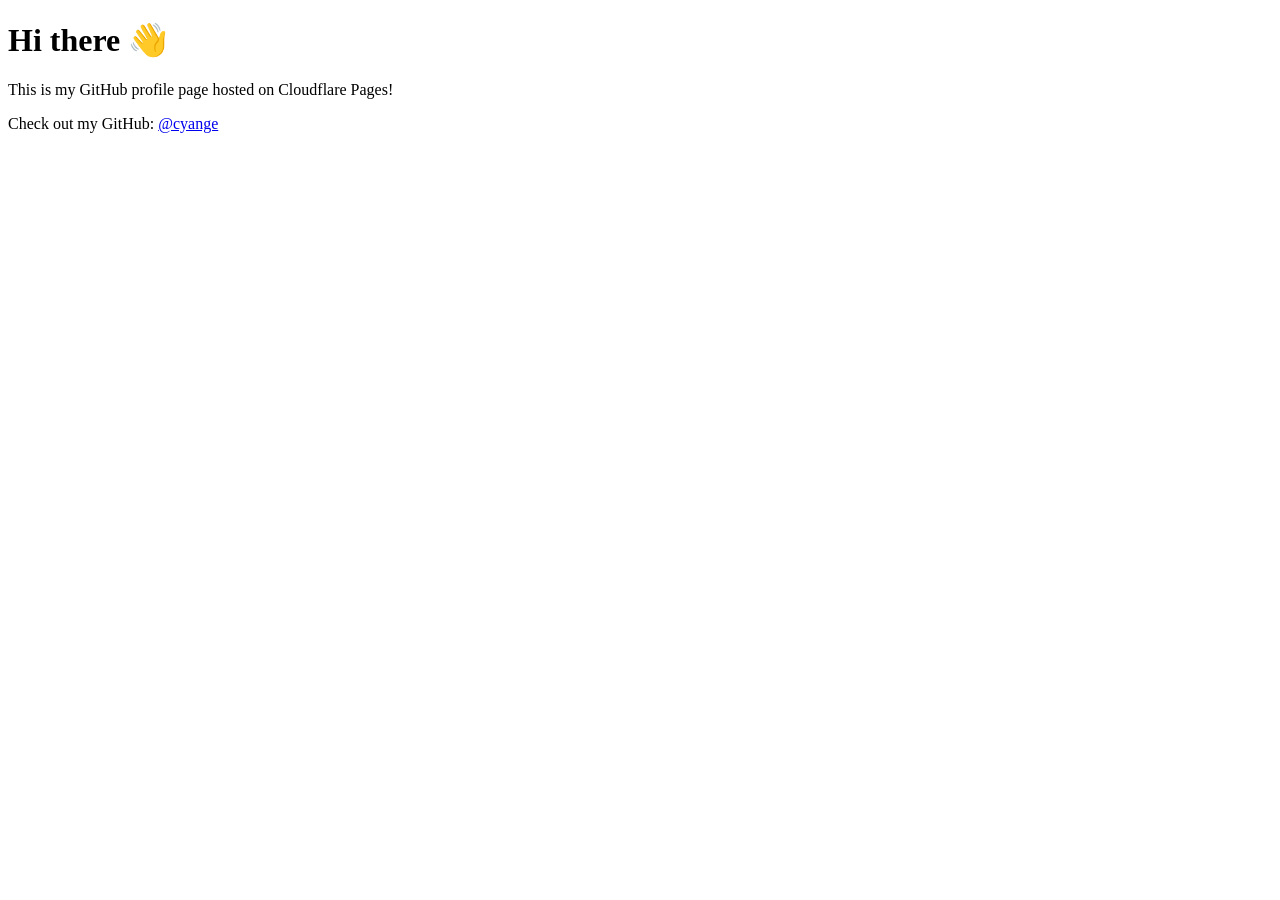
==== index.html @ 029161d6 "Add initial index.html for GitHub profile page" ====
<!DOCTYPE html>
<html>
<head>
    <title>My GitHub Profile</title>
    <meta charset="UTF-8">
</head>
<body>
    <h1>Hi there 👋</h1>
    <p>This is my GitHub profile page hosted on Cloudflare Pages!</p>
    <p>Check out my GitHub: <a href="https://github.com/cyange">@cyange</a></p>
</body>
</html>
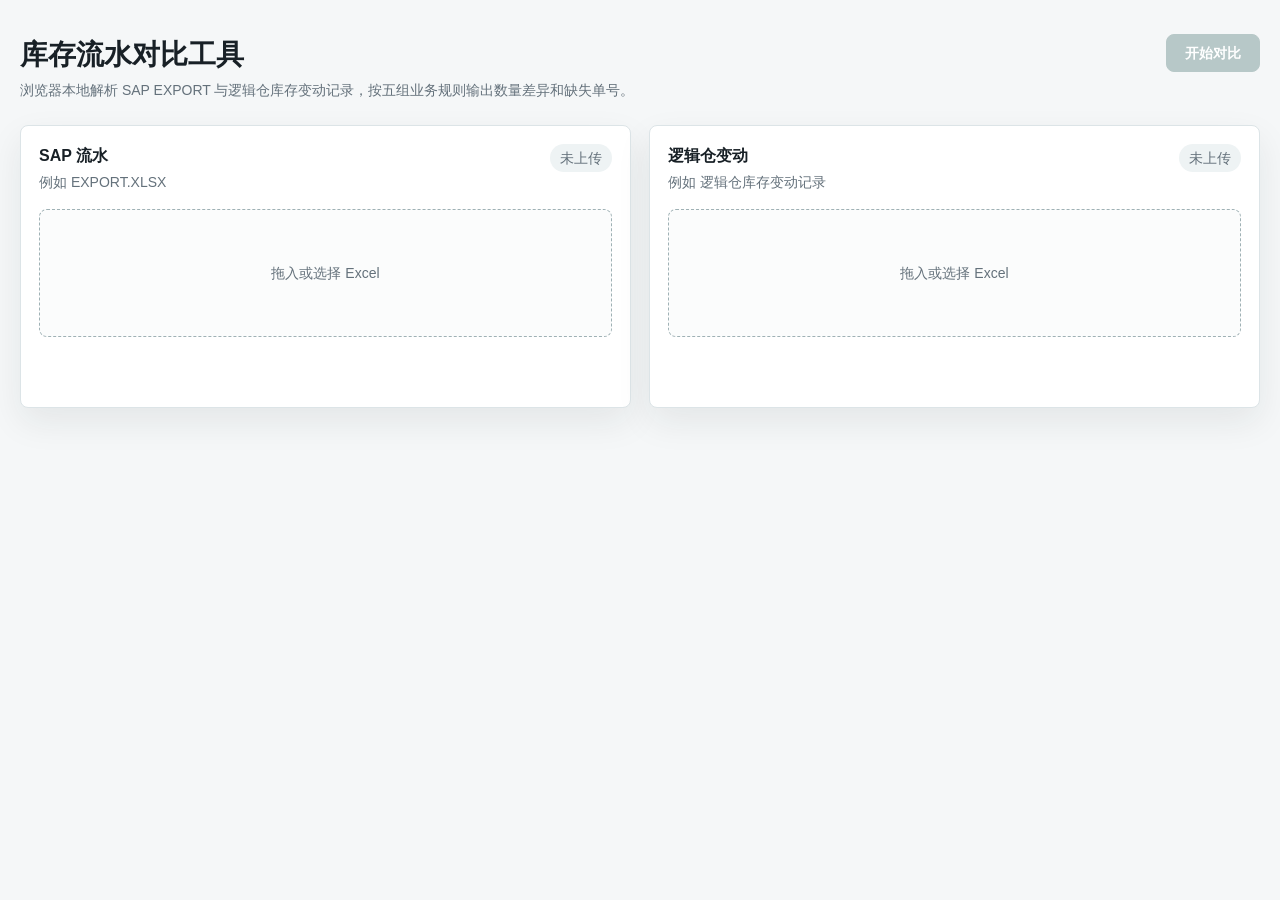
==== commit 44dd11c1: "Add root static files for Pages deployment" ====
--- a/index.html
+++ b/index.html
@@ -1,12 +1,77 @@
-<!DOCTYPE html>
-<html>
-<head>
-    <title>My GitHub Profile</title>
-    <meta charset="UTF-8">
-</head>
-<body>
-    <h1>Hi there 👋</h1>
-    <p>This is my GitHub profile page hosted on Cloudflare Pages!</p>
-    <p>Check out my GitHub: <a href="https://github.com/cyange">@cyange</a></p>
-</body>
+<!doctype html>
+<html lang="zh-CN">
+  <head>
+    <meta charset="utf-8" />
+    <meta name="viewport" content="width=device-width, initial-scale=1" />
+    <title>库存流水对比工具</title>
+    <link rel="stylesheet" href="styles.css" />
+  </head>
+  <body>
+    <main class="app-shell">
+      <header class="topbar">
+        <div>
+          <h1>库存流水对比工具</h1>
+          <p>浏览器本地解析 SAP EXPORT 与逻辑仓库存变动记录，按五组业务规则输出数量差异和缺失单号。</p>
+        </div>
+        <button class="primary" id="compareButton" disabled>开始对比</button>
+      </header>
+
+      <section class="upload-grid">
+        <article class="upload-panel" data-side="sap">
+          <div class="panel-heading">
+            <div>
+              <h2>SAP 流水</h2>
+              <p>例如 EXPORT.XLSX</p>
+            </div>
+            <span class="status-pill" id="sapStatus">未上传</span>
+          </div>
+          <label class="dropzone" for="sapFile">
+            <input id="sapFile" type="file" accept=".xlsx,.xlsm,.xltx,.xltm" />
+            <span>拖入或选择 Excel</span>
+          </label>
+          <div class="file-meta" id="sapMeta"></div>
+          <div class="mapping" id="sapMapping"></div>
+        </article>
+
+        <article class="upload-panel" data-side="logic">
+          <div class="panel-heading">
+            <div>
+              <h2>逻辑仓变动</h2>
+              <p>例如 逻辑仓库存变动记录</p>
+            </div>
+            <span class="status-pill" id="logicStatus">未上传</span>
+          </div>
+          <label class="dropzone" for="logicFile">
+            <input id="logicFile" type="file" accept=".xlsx,.xlsm,.xltx,.xltm" />
+            <span>拖入或选择 Excel</span>
+          </label>
+          <div class="file-meta" id="logicMeta"></div>
+          <div class="mapping" id="logicMapping"></div>
+        </article>
+      </section>
+
+      <section class="results" id="results" hidden>
+        <div class="metrics" id="metrics"></div>
+        <div class="tabs" role="tablist">
+          <button class="tab active" data-table="group1">分组一</button>
+          <button class="tab" data-table="group2">分组二</button>
+          <button class="tab" data-table="group3">分组三</button>
+          <button class="tab" data-table="group4">分组四</button>
+          <button class="tab" data-table="group5">分组五</button>
+        </div>
+        <div class="table-toolbar">
+          <h2 id="tableTitle">分组一</h2>
+          <div class="export-actions">
+            <button class="secondary" id="downloadButton">下载当前表 CSV</button>
+            <span id="exportStatus" class="export-status"></span>
+          </div>
+        </div>
+        <div class="table-wrap">
+          <table id="resultTable"></table>
+        </div>
+      </section>
+    </main>
+    <script src="xlsx.full.min.js"></script>
+    <script src="app.js"></script>
+  </body>
 </html>
--- a/styles.css
+++ b/styles.css
@@ -0,0 +1,348 @@
+:root {
+  color-scheme: light;
+  --bg: #f5f7f8;
+  --surface: #ffffff;
+  --surface-2: #eef3f4;
+  --text: #182026;
+  --muted: #64717b;
+  --line: #dce4e7;
+  --accent: #0b7f77;
+  --accent-strong: #075f59;
+  --danger: #b42318;
+  --warning: #a15c07;
+  --shadow: 0 14px 35px rgba(24, 32, 38, 0.08);
+}
+
+* {
+  box-sizing: border-box;
+}
+
+body {
+  margin: 0;
+  background: var(--bg);
+  color: var(--text);
+  font: 14px/1.5 -apple-system, BlinkMacSystemFont, "Segoe UI", sans-serif;
+}
+
+button,
+input,
+select {
+  font: inherit;
+}
+
+.app-shell {
+  width: min(1440px, calc(100vw - 40px));
+  margin: 0 auto;
+  padding: 28px 0 40px;
+}
+
+.topbar {
+  display: flex;
+  align-items: flex-start;
+  justify-content: space-between;
+  gap: 24px;
+  padding: 6px 0 24px;
+}
+
+h1,
+h2,
+p {
+  margin: 0;
+}
+
+h1 {
+  font-size: 28px;
+  font-weight: 760;
+  letter-spacing: 0;
+}
+
+h2 {
+  font-size: 16px;
+  font-weight: 720;
+  letter-spacing: 0;
+}
+
+.topbar p,
+.panel-heading p {
+  color: var(--muted);
+  margin-top: 4px;
+}
+
+.primary,
+.secondary,
+.tab {
+  border: 1px solid var(--line);
+  border-radius: 8px;
+  cursor: pointer;
+  min-height: 38px;
+}
+
+.primary {
+  background: var(--accent);
+  border-color: var(--accent);
+  color: #fff;
+  padding: 0 18px;
+  font-weight: 700;
+}
+
+.primary:hover {
+  background: var(--accent-strong);
+}
+
+.primary:disabled {
+  background: #b7c8c8;
+  border-color: #b7c8c8;
+  cursor: not-allowed;
+}
+
+.secondary,
+.tab {
+  background: #fff;
+  color: var(--text);
+  padding: 0 12px;
+}
+
+.secondary:hover,
+.tab:hover {
+  border-color: #aebdc2;
+}
+
+.upload-grid {
+  display: grid;
+  grid-template-columns: repeat(2, minmax(0, 1fr));
+  gap: 18px;
+}
+
+.upload-panel,
+.results {
+  background: var(--surface);
+  border: 1px solid var(--line);
+  border-radius: 8px;
+  box-shadow: var(--shadow);
+}
+
+.upload-panel {
+  padding: 18px;
+}
+
+.panel-heading {
+  display: flex;
+  align-items: flex-start;
+  justify-content: space-between;
+  gap: 16px;
+}
+
+.status-pill {
+  display: inline-flex;
+  align-items: center;
+  min-height: 28px;
+  border-radius: 999px;
+  background: var(--surface-2);
+  color: var(--muted);
+  padding: 0 10px;
+  white-space: nowrap;
+}
+
+.status-pill.ready {
+  background: #dff5eb;
+  color: #17613f;
+}
+
+.status-pill.error {
+  background: #fde2df;
+  color: var(--danger);
+}
+
+.dropzone {
+  display: grid;
+  place-items: center;
+  min-height: 128px;
+  margin-top: 16px;
+  border: 1px dashed #9fb1b5;
+  border-radius: 8px;
+  background: #fbfcfc;
+  color: var(--muted);
+  cursor: pointer;
+}
+
+.dropzone:hover,
+.dropzone.dragover {
+  border-color: var(--accent);
+  color: var(--accent-strong);
+  background: #f0faf7;
+}
+
+.dropzone input {
+  display: none;
+}
+
+.file-meta {
+  min-height: 28px;
+  color: var(--muted);
+  margin: 12px 0 4px;
+}
+
+.mapping {
+  display: grid;
+  grid-template-columns: repeat(2, minmax(0, 1fr));
+  gap: 10px 12px;
+  margin-top: 12px;
+}
+
+.field {
+  display: grid;
+  gap: 5px;
+}
+
+.field label {
+  color: var(--muted);
+  font-size: 12px;
+}
+
+.field.required label::after {
+  content: " *";
+  color: var(--danger);
+}
+
+.field select {
+  width: 100%;
+  min-height: 36px;
+  border: 1px solid var(--line);
+  border-radius: 7px;
+  background: #fff;
+  color: var(--text);
+  padding: 0 10px;
+}
+
+.results {
+  margin-top: 18px;
+  padding: 18px;
+}
+
+.metrics {
+  display: grid;
+  grid-template-columns: repeat(7, minmax(120px, 1fr));
+  gap: 10px;
+}
+
+.metric {
+  background: var(--surface-2);
+  border-radius: 8px;
+  padding: 12px;
+}
+
+.metric span {
+  display: block;
+  color: var(--muted);
+  font-size: 12px;
+}
+
+.metric strong {
+  display: block;
+  font-size: 22px;
+  margin-top: 2px;
+}
+
+.tabs {
+  display: flex;
+  flex-wrap: wrap;
+  gap: 8px;
+  margin-top: 18px;
+}
+
+.tab.active {
+  background: #e0f4f1;
+  border-color: #91cfc8;
+  color: var(--accent-strong);
+  font-weight: 700;
+}
+
+.table-toolbar {
+  display: flex;
+  align-items: center;
+  justify-content: space-between;
+  gap: 16px;
+  margin: 16px 0 10px;
+}
+
+.export-actions {
+  display: flex;
+  align-items: center;
+  justify-content: flex-end;
+  gap: 10px;
+  min-width: 0;
+}
+
+.export-status {
+  color: var(--muted);
+  max-width: min(640px, 46vw);
+  overflow: hidden;
+  text-overflow: ellipsis;
+  white-space: nowrap;
+}
+
+.table-wrap {
+  overflow: auto;
+  border: 1px solid var(--line);
+  border-radius: 8px;
+  max-height: 62vh;
+}
+
+table {
+  width: 100%;
+  border-collapse: collapse;
+  min-width: 900px;
+  background: #fff;
+}
+
+th,
+td {
+  border-bottom: 1px solid var(--line);
+  padding: 9px 10px;
+  text-align: left;
+  vertical-align: top;
+  white-space: nowrap;
+}
+
+th {
+  position: sticky;
+  top: 0;
+  background: #f8fafb;
+  color: #35424a;
+  z-index: 1;
+}
+
+td {
+  color: #28343b;
+}
+
+.empty-state {
+  padding: 26px;
+  color: var(--muted);
+  text-align: center;
+}
+
+@media (max-width: 980px) {
+  .app-shell {
+    width: min(100vw - 24px, 760px);
+    padding-top: 18px;
+  }
+
+  .topbar,
+  .table-toolbar,
+  .export-actions {
+    flex-direction: column;
+    align-items: stretch;
+  }
+
+  .export-status {
+    max-width: 100%;
+    white-space: normal;
+  }
+
+  .upload-grid,
+  .mapping,
+  .metrics {
+    grid-template-columns: 1fr;
+  }
+}
